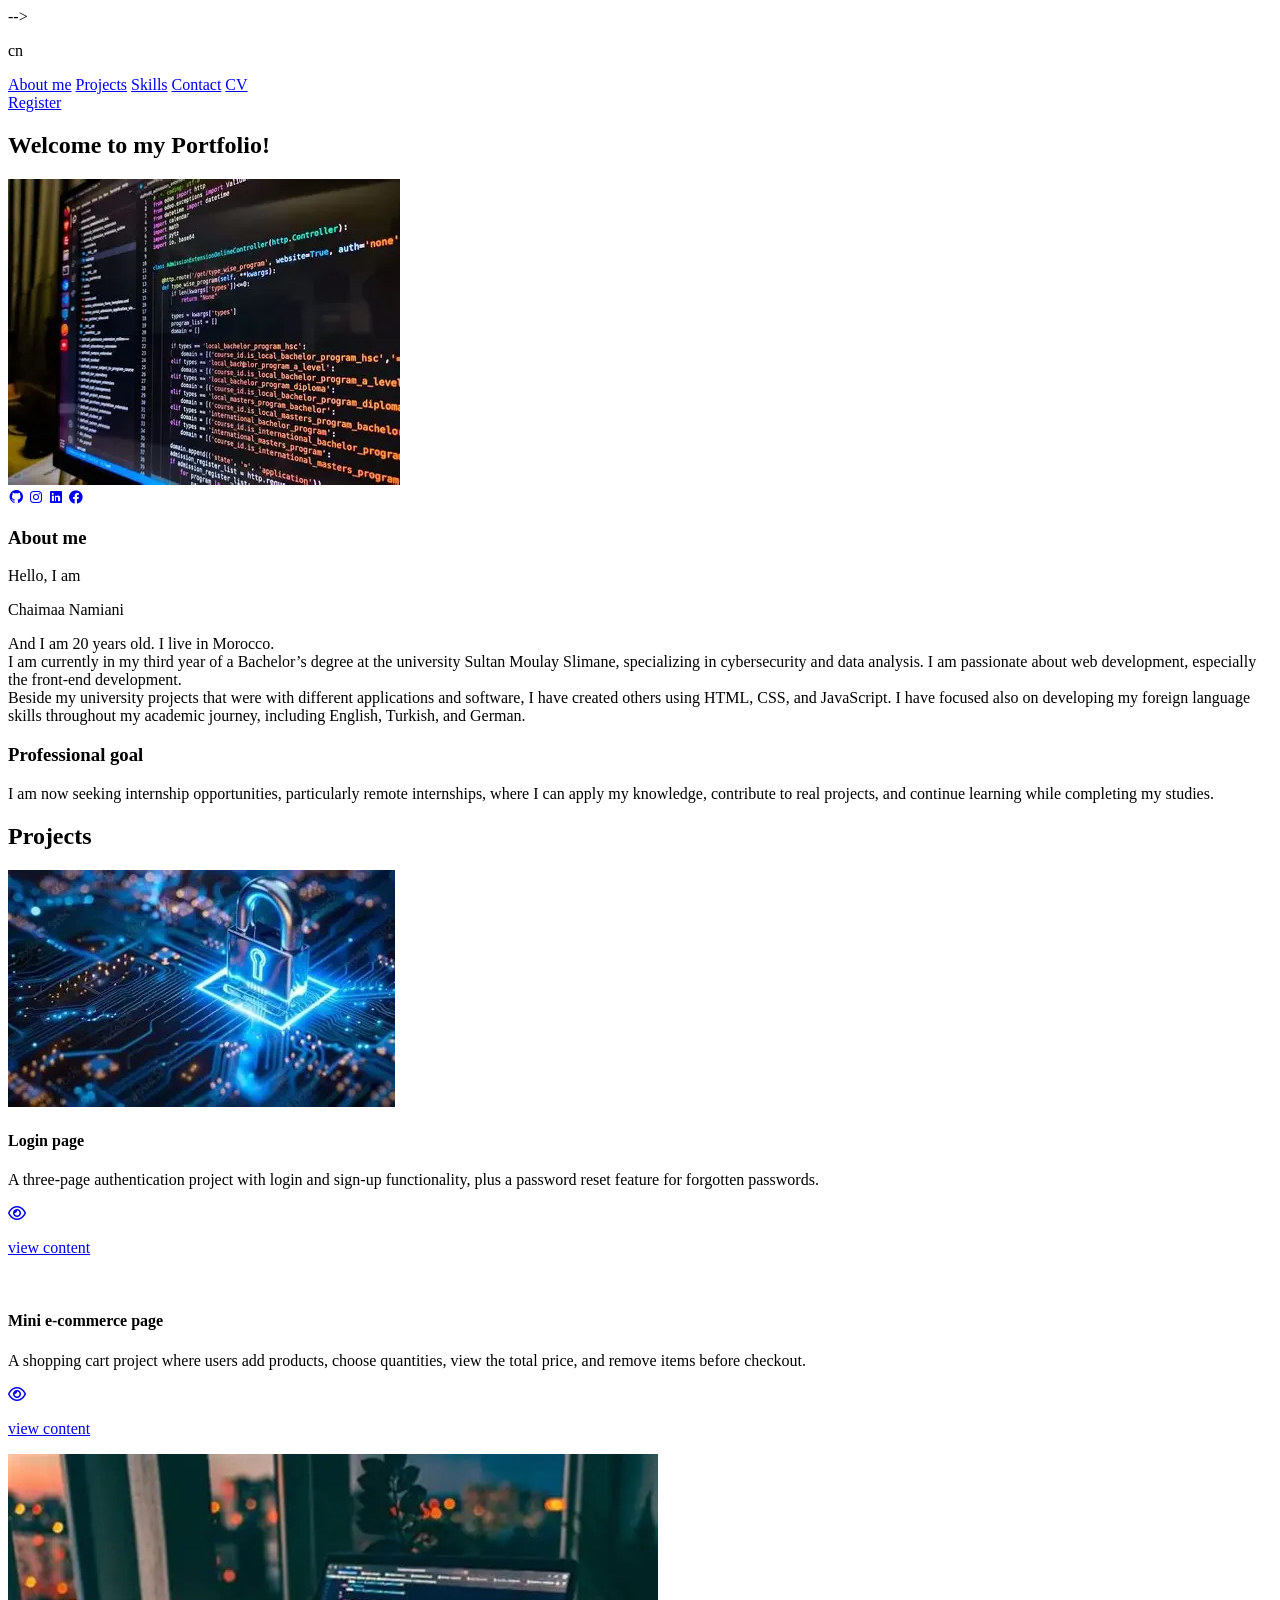
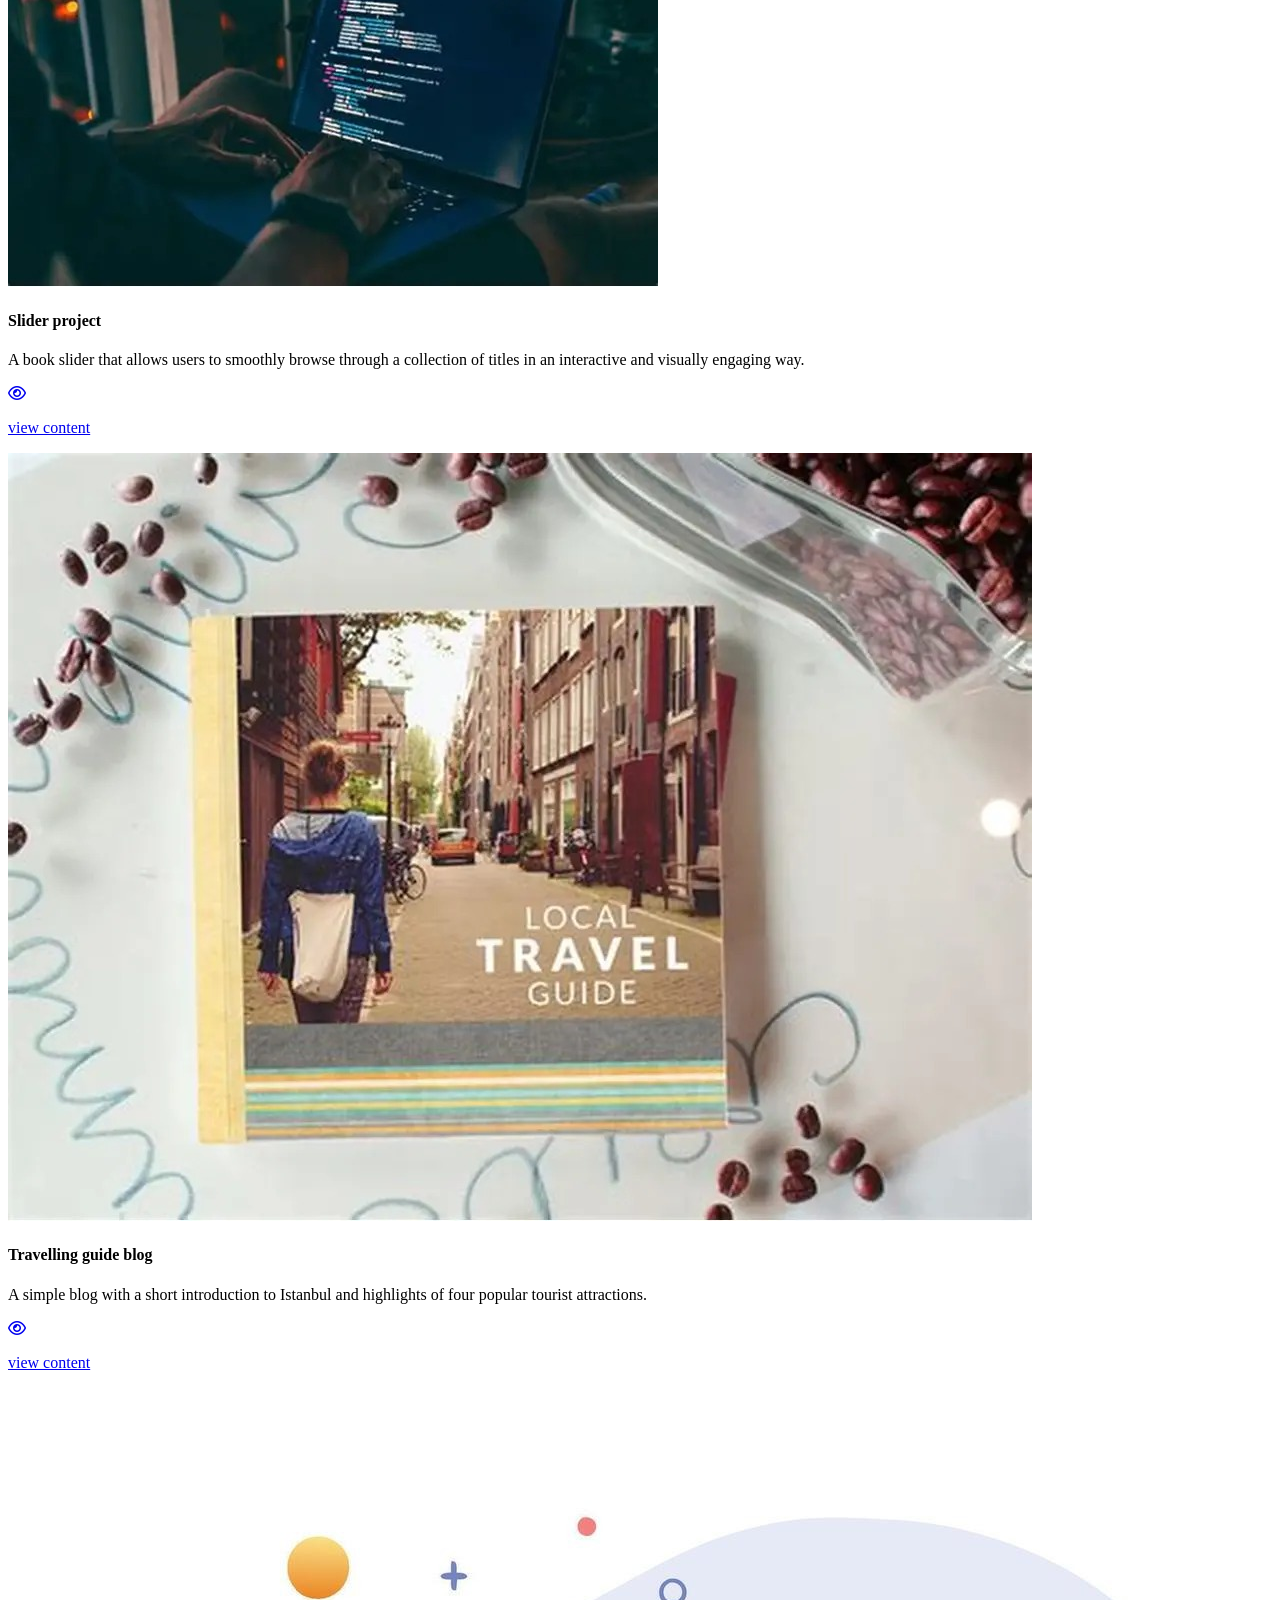
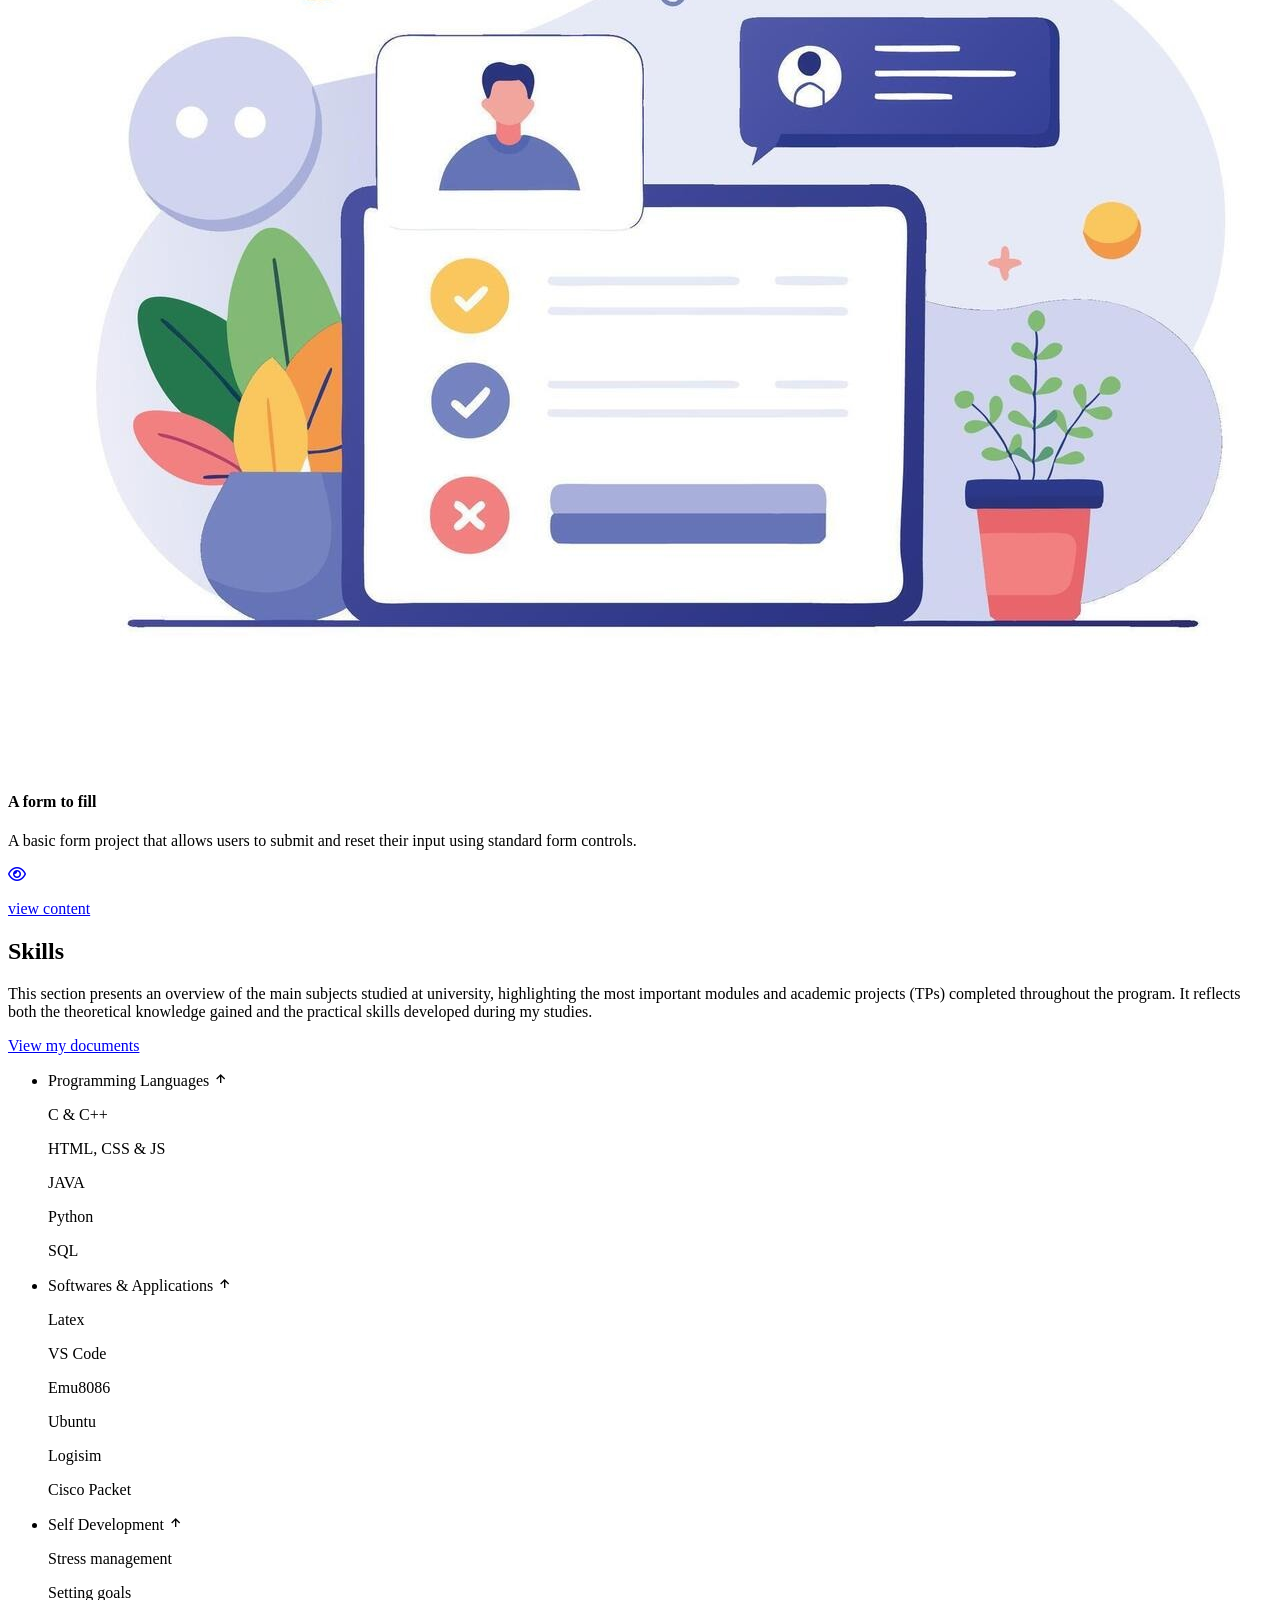
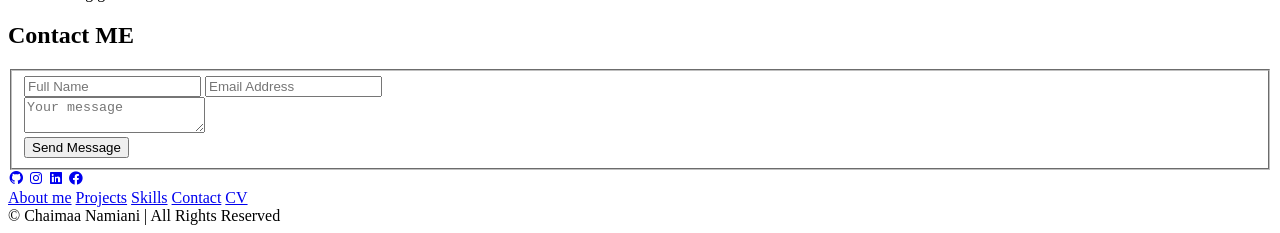
==== index.html @ a0793a9b "Update and rename portfolio.html to index.html" ====
<!doctype html>
<html lang="en">
  <head>
    <meta charset="UTF-8" />
    <meta name="viewport" content="width=device-width, initial-scale=1.0" />
    <title>Portfolio</title>
    <link rel="stylesheet" href="index.css" />
    <link
      rel="stylesheet"
      href="https://cdnjs.cloudflare.com/ajax/libs/font-awesome/6.5.0/css/all.min.css"
    />
    <link
      href="https://unpkg.com/boxicons@2.1.4/css/boxicons.min.css"
      rel="stylesheet"
    />
  </head>
  <body>
    <header>
      <nav>
        <div class="language">
  </a>
</li>
          </ul> -->
          <p class="abbreviation">cn</p>
        </div>
        <div class="spans">
          <span><a href="#aboutme">About me</a></span>
          <span><a href="#projects">Projects</a></span>
          <span><a href="#skills">Skills</a></span>
          <span><a href="#contact">Contact</a></span>
          <span><a href="#cv">CV</a></span>
        </div>
        <div class="login">
          <a href="register.html" class="logiin" target="_blank">Register</a>
        </div>
      </nav>
    </header>
    <main>
      <section class="section1" id="aboutme">
        <h1>Welcome to my Portfolio!</h1>
        <div class="aboutme">
          <div class="image">
            <img src="photos/image.png" alt="A photo of me." />
            <div class="accounts">
              <a href="https://github.com/"><i class="bx bxl-github"></i></a>
              <a href="https://www.instagram.com/chaimaanamianii/"
                ><i class="bx bxl-instagram"></i
              ></a>
              <a href="https://www.linkedin.com/in/chaimaa-namiani-6b0353353/"
                ><i class="bx bxl-linkedin-square"></i
              ></a>
              <a href="https://www.facebook.com/chaimaa.chaiima.2025"
                ><i class="bx bxl-facebook-circle"></i
              ></a>
            </div>
          </div>
          <div class="detaills">
            <h3>About me</h3>
            <p class="greetings">Hello, I am</p>
            <p class="name">Chaimaa Namiani</p>
            <p>
              And I am 20 years old. I live in Morocco. <br />
              I am currently in my third year of a Bachelor’s degree at the
              university Sultan Moulay Slimane, specializing in cybersecurity
              and data analysis. I am passionate about web development,
              especially the front-end development. <br />
              Beside my university projects that were with different
              applications and software, I have created others using HTML, CSS,
              and JavaScript. I have focused also on developing my foreign
              language skills throughout my academic journey, including English,
              Turkish, and German.
            </p>
            <h3>Professional goal</h3>
            <p>
              I am now seeking internship opportunities, particularly remote
              internships, where I can apply my knowledge, contribute to real
              projects, and continue learning while completing my studies.
            </p>
          </div>
        </div>
      </section>
      <section class="section2" id="projects">
        <h1>Projects</h1>
        <div class="content">
          <!-- first line -->
          <div class="projects-one">
            <!-- login project -->
            <div class="pro">
              <div class="imgone">
                <img src="photos/log.jpeg" alt="Login photo." />
              </div>
              <div class="toread">
                <h4>Login page</h4>
                <p class="para">
                  A three-page authentication project with login and sign-up
                  functionality, plus a password reset feature for forgotten
                  passwords.
                </p>
                <div class="view">
                  <a
                    href=" https://chaimaa-namiani.github.io/Login-Project/"
                    target="_blank"
                  >
                    <i class="fa-regular fa-eye"></i>

                    <p>view content</p>
                  </a>
                </div>
              </div>
            </div>
            <!-- ecommerce project -->
            <div class="pro">
              <div>
                <img
                  src="photos/WhatsApp Image 2026-02-17 at 22.38.02.jpeg"
                  alt=""
                />
              </div>
              <div class="toread">
                <h4>Mini e-commerce page</h4>
                <p class="para">
                  A shopping cart project where users add products, choose
                  quantities, view the total price, and remove items before
                  checkout.
                </p>
                <div class="view">
                  <a
                    href="https://chaimaa-namiani.github.io/E-commerce-Project/"
                    target="_blank"
                  >
                    <i class="fa-regular fa-eye"></i>

                    <p>view content</p>
                  </a>
                </div>
              </div>
            </div>
            <!-- slider project -->
            <div class="pro">
              <div class="imgthree">
                <img src="photos/slider.jpeg" alt="a photo of slider" />
              </div>
              <div class="toread">
                <h4>Slider project</h4>
                <p class="para">
                  A book slider that allows users to smoothly browse through a
                  collection of titles in an interactive and visually engaging
                  way.
                </p>
                <div class="view">
                  <a
                    href="https://chaimaa-namiani.github.io/Slider-Projekt/"
                    target="_blank"
                  >
                    <i class="fa-regular fa-eye"></i>
                    <p>view content</p>
                  </a>
                </div>
              </div>
            </div>
          </div>

          <!-- seconde line -->
          <div class="projects-two">
            <!--  Travelling guide project -->
            <div class="pro">
              <div class="imgtwo">
                <img src="photos/guide.jpeg" alt="Travelling photo." />
              </div>
              <div class="toread">
                <h4>Travelling guide blog</h4>
                <p class="para">
                  A simple blog with a short introduction to Istanbul and
                  highlights of four popular tourist attractions.
                </p>
                <div class="view">
                  <a
                    href=" https://chaimaa-namiani.github.io/Travelling-Project/"
                    target="_blank"
                  >
                    <i class="fa-regular fa-eye"></i>
                    <p>view content</p>
                  </a>
                </div>
              </div>
            </div>
            <!-- form project -->
            <div class="pro">
              <div class="imgtwo">
                <img src="photos/forme.jpeg" alt="A photo of a form." />
              </div>
              <div class="toread">
                <h4>A form to fill</h4>
                <p class="para">
                  A basic form project that allows users to submit and reset
                  their input using standard form controls.
                </p>
                <div class="view">
                  <a
                    href="  https://chaimaa-namiani.github.io/Platforms-Project/"
                    target="_blank"
                  >
                    <i class="fa-regular fa-eye"></i>
                    <p>view content</p>
                  </a>
                </div>
              </div>
            </div>
          </div>
        </div>
      </section>

      <section class="section3" id="skills">
        <h1>Skills</h1>
        <div class="skills">
          <div class="description">
            <p class="presentation">
              This section presents an overview of the main subjects studied at
              university, highlighting the most important modules and academic
              projects (TPs) completed throughout the program. It reflects both
              the theoretical knowledge gained and the practical skills
              developed during my studies.
            </p>
            <p class="certificat">
              <a
                href="https://drive.google.com/drive/folders/126cg7A3fvmkSEwdfFQII94ZRquI6DFOR?usp=sharing"
                target="_blank"
              >
                View my documents
              </a>
            </p>
          </div>

          <div class="studied">
            <ul>
              <li class="row" onclick="toggleMenu(this)">
                <div class="class">
                  Programming Languages
                  <i class="bx bx-up-arrow-alt diagonal"></i>
                </div>
                <div class="sub-menu-wrap" id="subMenu">
                  <div class="sub-menu">
                    <p>C & C++</p>
                    <p>HTML, CSS & JS</p>
                    <p>JAVA</p>
                    <p>Python</p>
                    <p>SQL</p>
                  </div>
                </div>
              </li>
              <li class="row" onclick="toggleMenu(this)">
                <div class="class">
                  Softwares & Applications
                  <i class="bx bx-up-arrow-alt diagonal"></i>
                </div>
                <div class="sub-menu-wrap" id="subMenu">
                  <div class="sub-menu">
                    <p>Latex</p>
                    <p>VS Code</p>
                    <p>Emu8086</p>
                    <p>Ubuntu</p>
                    <p>Logisim</p>
                    <p>Cisco Packet</p>
                  </div>
                </div>
              </li>
              <li class="row" onclick="toggleMenu(this)">
                <div class="class">
                  Self Development
                  <i class="bx bx-up-arrow-alt diagonal"></i>
                </div>
                <div class="sub-menu-wrap" id="subMenu">
                  <div class="sub-menu">
                    <p>Stress management</p>
                    <p>Setting goals</p>
                  </div>
                </div>
              </li>
            </ul>
          </div>
        </div>
      </section>
      <section class="section4" id="contact">
        <h1>Contact ME</h1>
        <form action="https://formspree.io/f/mkoqvyrd" method="POST">
          <fieldset>
            <label for="FullName"></label>
            <input
              type="text"
              name="name"
              id="FullName"
              placeholder="Full Name"
              autocomplete="on"
              required
            />
            <label for="email"></label>
            <input
              type="email"
              name="email"
              id="EmailAdd"
              placeholder="Email Address"
              autocomplete="on"
              required
            />

            <div class="msg">
              <label for="message:"></label>
              <textarea
                id="message"
                name="message"
                placeholder="Your message"
                autocomplete="on"
                required
              ></textarea>
            </div>

            <button
              type="submit"
    
            >
              Send Message
            </button>
          </fieldset>
        </form>
      </section>
    </main>
    <footer>
      <div class="footering">
        <div class="accounts">
          <a href="https://github.com/"><i class="bx bxl-github"></i></a>
          <a href="https://www.instagram.com/chaimaanamianii/"
            ><i class="bx bxl-instagram"></i
          ></a>
          <a href="https://www.linkedin.com/in/chaimaa-namiani-6b0353353/"
            ><i class="bx bxl-linkedin-square"></i
          ></a>
          <a href="https://www.facebook.com/chaimaa.chaiima.2025"
            ><i class="bx bxl-facebook-circle"></i
          ></a>
        </div>
        <div class="line">
          <span><a href="#aboutme">About me</a></span>
          <span><a href="#projects">Projects</a></span>
          <span><a href="#skills">Skills</a></span>
          <span><a href="#contact">Contact</a></span>
          <span><a href="#cv">CV</a></span>
        </div>
        <div class="last">&copy; Chaimaa Namiani | All Rights Reserved</div>
      </div>
    </footer>
    <script>
      function toggleMenu(item) {
        document.querySelectorAll(".sub-menu-wrap").forEach((menu) => {
          if (menu !== item.querySelector(".sub-menu-wrap")) {
            menu.classList.remove("open-menu");
          }
        });

        document.querySelectorAll(".diagonal").forEach((icon) => {
          if (icon !== item.querySelector(".diagonal")) {
            icon.classList.remove("rotate");
          }
        });

        const subMenu = item.querySelector(".sub-menu-wrap");
        const icon = item.querySelector(".diagonal");

        subMenu.classList.toggle("open-menu");
        icon.classList.toggle("rotate");
      }

      const translations = {};
    </script>
  </body>
</html>
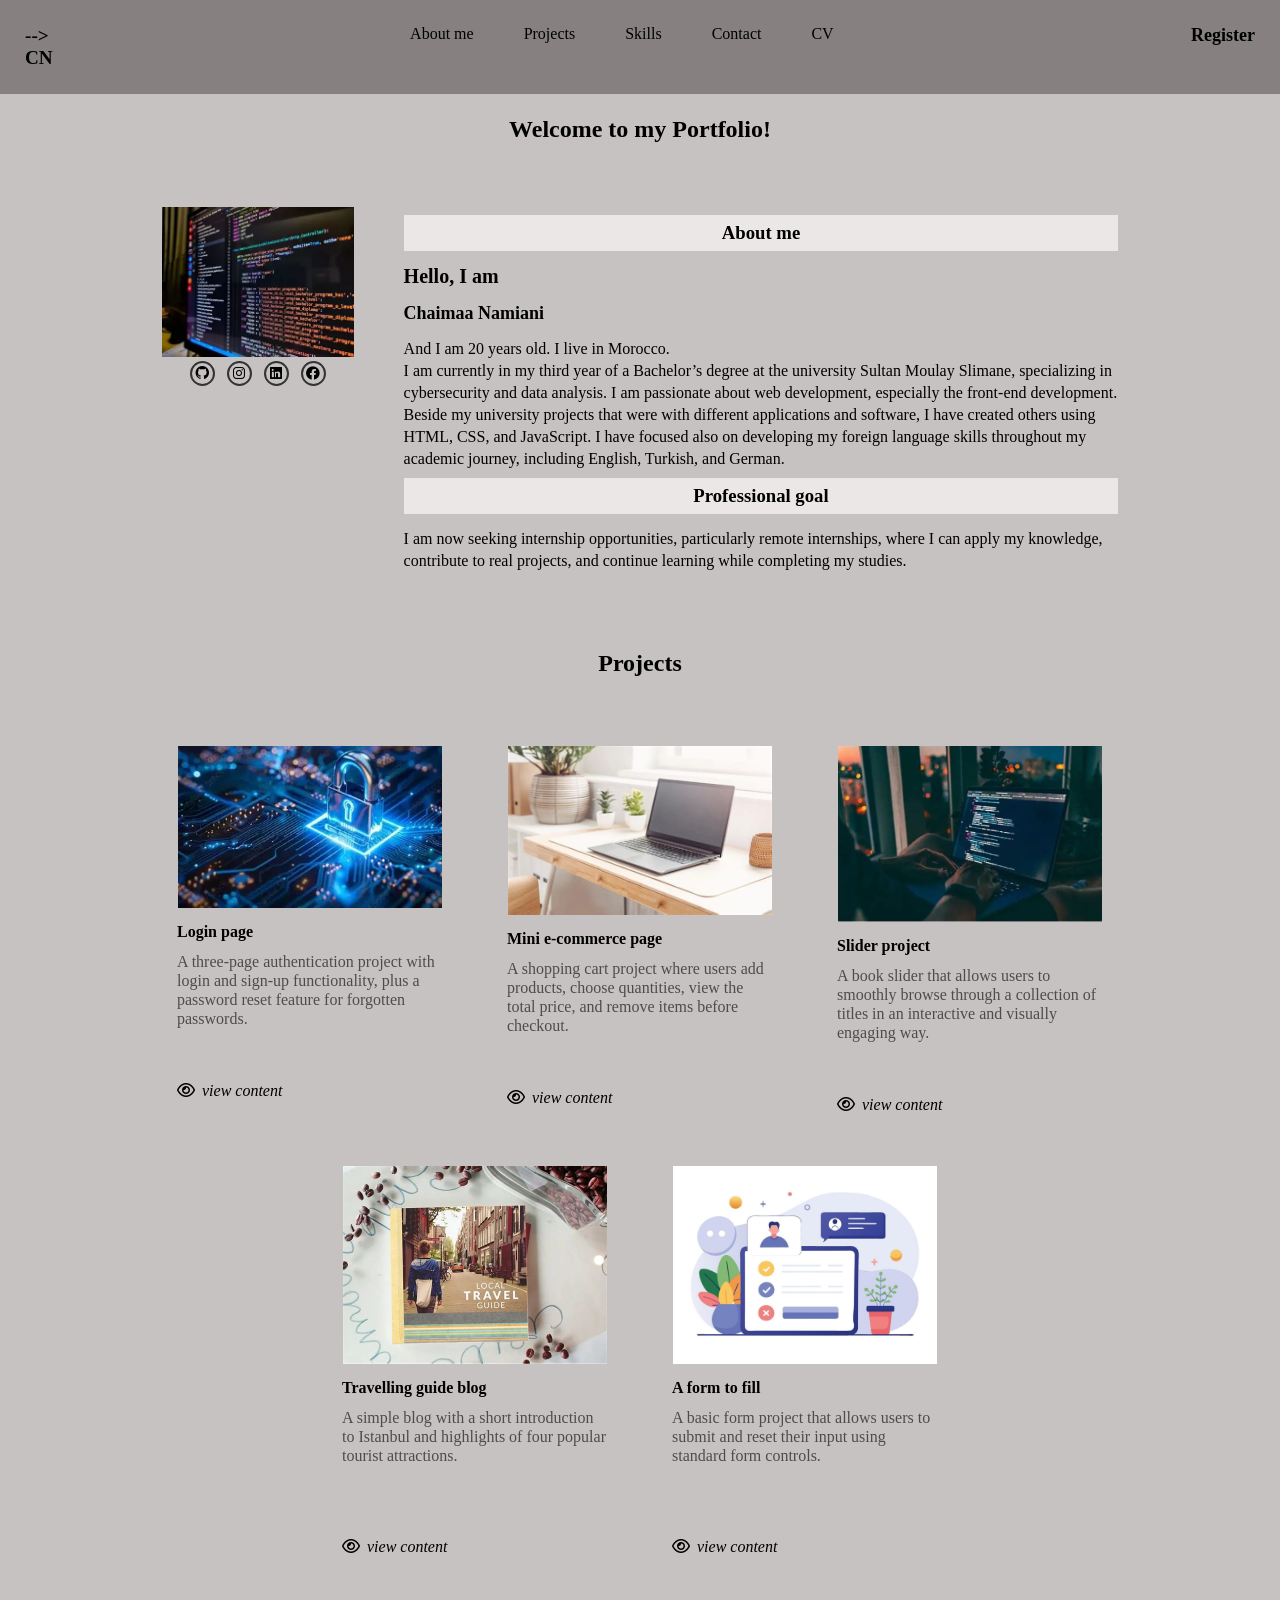
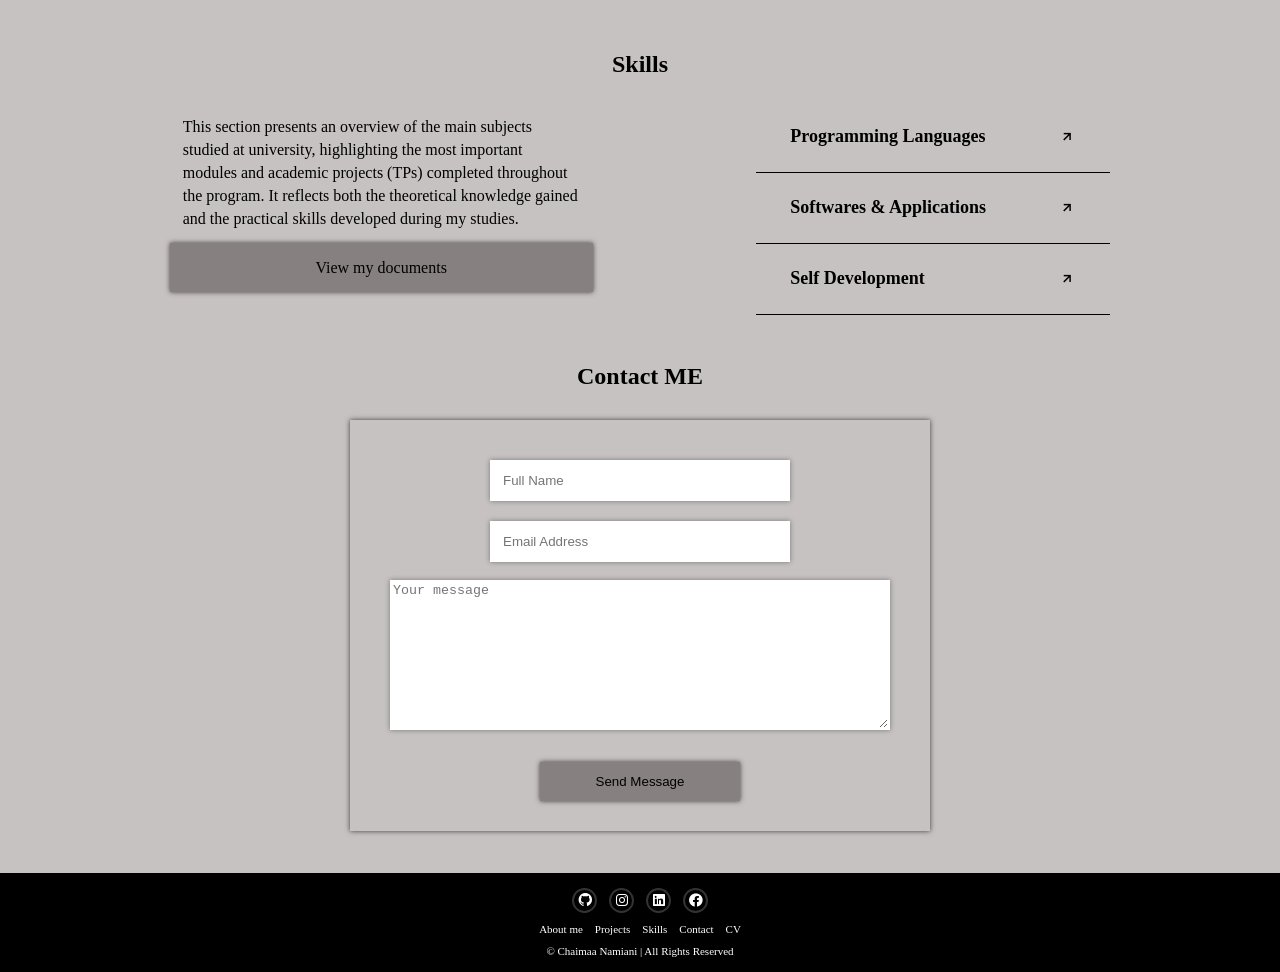
==== commit 60dbfe6d: "Update index.html" ====
--- a/index.html
+++ b/index.html
@@ -112,7 +112,7 @@
             <div class="pro">
               <div>
                 <img
-                  src="photos/WhatsApp Image 2026-02-17 at 22.38.02.jpeg"
+                  src="photos/eco.jpeg"
                   alt=""
                 />
               </div>
--- a/index.css
+++ b/index.css
@@ -0,0 +1,522 @@
+*{
+  margin:0;
+  padding:0;
+  box-sizing:border-box;
+}
+html {
+    scroll-behavior: smooth;
+}
+body {
+    font-style: normal;
+    background-color: rgb(199, 194, 194);
+         font-family: Cambria, Cochin, Georgia, Times, 'Times New Roman', serif;
+
+}
+header {
+    font-family: Cambria, Cochin, Georgia, Times, 'Times New Roman', serif;
+    background-color: rgb(134, 128, 128);
+    display: flex;
+    justify-content: space-between;
+    padding: 25px;
+    top: 0; 
+    flex-wrap: wrap;
+
+}
+nav {
+    display: flex;
+   justify-content: space-between;
+    width: 100%;
+}
+.language{
+    text-transform: uppercase;
+    font-size: larger;
+    font-weight: bolder ;
+  }
+
+header .spans {
+    font-weight: 500;
+    font-size: medium;
+      display: flex;
+      gap :50px;
+      
+}
+
+a{
+    text-decoration: none;
+    color:black ;
+}
+.spans a:hover {
+    cursor: pointer;
+    text-decoration: underline;
+    text-shadow: 1px 1px 2px rgba(0,0,0,0.25);
+}
+
+.login {
+    font-weight: bolder;
+    font-size: large;
+}
+.login a:hover {
+    cursor: pointer;
+    text-decoration: underline;
+    text-shadow: 1px 1px 2px rgba(0,0,0,0.25);
+}
+
+section {
+    padding: 12px;
+    text-align: center;
+}
+.section1{
+    padding: 2px;
+}
+.section1 h1{
+    padding-top: 20px;
+}
+.section2 {
+    text-align: center; 
+  display: flex;
+  flex-direction: column;
+}
+.aboutme {
+    display: flex;
+    justify-content: space-around;
+    width: 80%;
+    margin: 32px auto;
+    padding: 32px;
+    gap: 50px;
+}
+/* img{
+  max-width:100%;
+  height:auto;
+  display:block;
+} */
+.aboutme .image {
+     width: auto;
+    height: auto;
+   
+}
+.aboutme img{
+    width: 192px;
+}
+.detaills {
+    display: flex;
+    flex-direction: column;
+    text-align: left;
+}
+.image .accounts a i{
+    color: black;
+        float: left;
+
+}
+.detaills p {
+    margin-top: 2%;
+    line-height: 22px;
+}
+.greetings{
+    font-size: 20px;
+    font-weight: bolder;
+}
+.name {
+    font-size: 18px;
+    font-weight: 600;
+} 
+.detaills h3{
+    padding: 7px;
+    background-color: rgb(235, 231, 231);
+    text-align: center;
+        margin-top: 8px;
+
+  
+}
+.content{
+    display: flex;
+    flex-direction: column;
+    margin: 22px;
+    padding: 22px;
+    justify-content: flex-start;
+    flex-wrap: wrap;
+   
+}
+.projects-one,
+.projects-two{
+   display:flex;
+   justify-content:flex-start;
+   gap:30px;
+   flex-wrap:wrap;
+   max-width:990px;
+   margin: auto;
+   padding: 10px;
+}
+
+.pro {
+    display: block;
+    text-align: center;
+    width: 300px;
+     transition: transform 0.3s ease;
+     
+}
+.pro img{
+    width: 88%; 
+    margin-top: 15px;
+}
+.toread {
+    text-align: left;
+    margin-left: 17px;
+    margin-right: 17px;
+     /* width: 68%; */
+}
+
+h4 {
+    margin-top: 11px;
+    margin-bottom: 11px;
+    font-family: Cambria, Cochin, Georgia, Times, 'Times New Roman', serif;
+}
+.toread .para {
+    line-height: 19px;
+    margin-bottom: 17px;
+    color: rgb(77, 76, 76);
+    min-height: 113px;
+}
+.pro:hover {
+    background-color: rgb(235, 231, 231);
+     transform: scale(0.95);
+    
+   
+}
+.view p {
+   text-transform: lowercase;  
+   font-style: oblique;
+}
+.view p:hover {
+   text-transform: lowercase;  
+    cursor: pointer;
+    text-decoration: underline;
+     text-shadow: 1px 1px 2px rgba(0,0,0,0.25);
+}
+.view a {
+    display: flex;
+    gap: 7px;
+    margin-bottom: 17px;
+}
+.skills {
+    margin: 12px;
+    padding: 12px;
+    display: flex;
+    justify-content: space-evenly;
+    gap: 30px;
+}
+.description {
+    max-width: 35%;
+    display: flex;
+    flex-direction: column;
+    
+}
+.presentation {
+  text-align: left;
+}
+.description p {
+    padding: 13px;
+    line-height: 23px;
+}
+.certificat{
+      width: auto;
+    background-color: rgb(134, 128, 128);
+    border: 1px;
+    box-shadow: 0 0 5px rgba(0, 0, 0, 0.7);
+
+}
+.certificat:hover{
+    cursor: pointer;
+    background-color:  rgb(105, 100, 100);
+}
+.certificat:active {
+    background-color: rgb(134, 128, 128);
+}
+.studied ul {
+     list-style: none; 
+     
+}
+.studied li{
+    text-align: left;
+    padding-left: 17px;
+    padding-right: 17px;
+    font-size: 18px;
+    font-weight: 600;
+    border-bottom: 1.9px solid ;
+}
+.studied li:hover{
+    cursor: pointer;
+    background-color: rgb(235, 231, 231);
+} 
+.row{
+   display: flex;
+   flex-direction: column;  
+   align-items: stretch;    
+   gap: 0;
+  
+}
+.diagonal{
+   transform: rotate(45deg);
+   transition: transform 0.3s ease; 
+ }
+ .diagonal.rotate {
+  transform: rotate(225deg); 
+}
+.class {
+    display: flex;
+    justify-content: space-between;
+    align-items: center;
+    gap: 70px;
+    height: 70px;
+    padding: 0 17px;
+}
+.sub-menu-wrap {
+    /* position: absolute; */
+    /* top: 100%;
+    right: 10%; */
+    width: 320px;
+    /* width: 100%; */
+    max-height: 0; /* 0 for to be fixed in JS*/
+    transition: max-height 0.4s ease-in-out;
+    overflow: hidden;
+}
+.sub-menu-wrap.open-menu {
+    max-height: 500px;
+}
+.sub-menu {
+    background-color: rgb(134, 128, 128);
+    padding: 20px;
+    margin: 10px;
+}
+.section4{
+    text-align: center;
+}
+form{
+    max-width: 600px;
+    margin: auto;
+    padding: 10px;
+}
+
+.msg{
+    padding: 8px;
+}
+input{
+    width: 100%;
+    max-width: 300px;
+    padding: 10px;
+    margin: 10px 0;
+    border: 3.5px solid white;
+    box-shadow: 0 0 5px rgba(0,0,0,0.4);
+}
+textarea{
+    width: 100%;
+    max-width: 500px;
+    height: 150px;
+    padding: 1px;
+    border: 2px solid white;
+    box-shadow: 0 0 5px rgba(0,0,0,0.4);
+}
+fieldset {
+    margin: 20px 0;
+    padding: 30px;
+    border: 0px solid  rgb(77, 76, 76);
+    box-shadow: 0 0 5px rgba(0, 0, 0, 0.7);
+   
+}
+button{
+    width: 100%;
+    max-width: 200px;
+    padding: 12px;
+    margin-top: 20px;
+    background-color: rgb(134, 128, 128);
+    border: 1px;
+    box-shadow: 0 0 5px rgba(0, 0, 0, 0.7);
+      transition: transform 0.3s ease;
+}
+button:hover{
+    cursor: pointer;
+    background-color:  rgb(105, 100, 100);
+    transform: scale(0.95);
+}
+button:active {
+    background-color: rgb(134, 128, 128);
+}
+
+footer {
+    padding: 15px;
+    background-color:black ;
+    color: white;
+    width: auto;
+    text-align: center; 
+}
+.footering {
+  display: flex;
+  flex-direction: column;
+  align-items: center;
+  gap: 10px;  
+}
+.accounts, .line{
+    display: flex;
+    gap: 12px;
+    transition: transform 0.3s ease;
+    justify-content: center;
+}
+.accounts a{
+  width: 25px;
+  height: 25px;
+  border: 2px solid #333;
+  display: flex;
+  align-items: center;
+  justify-content: center;
+  border-radius: 50%;
+  transition: all 0.3s ease;
+
+  /* box-shadow: 0 0 5px rgba(0, 0, 0, 0.7); */
+}
+.accounts a:hover{
+    cursor: pointer;
+    /* background-color:  rgb(105, 100, 100); */
+    transform: scale(1.1);
+    /* box-shadow: 0 0 5px rgba(0, 0, 0, 0.7); */
+    box-shadow: inset 0 0 6px rgb(115, 100, 100);
+}
+.accounts a i{
+    color: white;
+    text-align: center;
+}
+.line, .last {
+    font-size: 11px;
+}
+.line span {
+      transition: transform 0.3s ease;
+}
+.line a{
+    color: white;
+}
+.line span:hover{
+    cursor: pointer;
+    transform: scale(1.1);
+}
+@media (max-width:600px){
+
+fieldset{
+    padding:20px;
+}
+
+h1{
+    font-size:22px;
+}
+
+}
+@media (max-width:992px){
+
+header{
+    flex-direction:column;
+    gap:15px;
+    align-items:center;
+}
+
+header .spans{
+    gap:25px;
+    flex-wrap:wrap;
+    justify-content:center;
+}
+
+.aboutme{
+    flex-direction:column;
+    align-items:center;
+    text-align:center;
+    width:100%;
+    margin:10px;
+    padding:10px;
+}
+
+.detaills{
+    text-align:center;
+}
+
+.skills{
+    flex-direction:column;
+    align-items:center;
+}
+
+.description{
+    max-width:90%;
+}
+
+.projects-one,
+.projects-two{
+    justify-content:center;
+}
+
+}
+@media (max-width:768px){
+
+header{
+    padding:15px;
+}
+
+.language{
+    font-size:18px;
+}
+
+header .spans{
+    gap:15px;
+    font-size:14px;
+}
+
+.aboutme img{
+    width:150px;
+}
+
+.pro{
+    width:100%;
+    max-width:320px;
+}
+
+.skills{
+    gap:15px;
+}
+
+.description p{
+    padding:8px;
+}
+
+.content{
+    margin:10px;
+    padding:10px;
+}
+
+input,
+textarea{
+    max-width:100%;
+}
+
+}
+@media (max-width:480px){
+
+h1{
+    font-size:22px;
+}
+
+h3{
+    font-size:18px;
+}
+
+header .spans{
+    flex-direction:column;
+    gap:10px;
+}
+
+.aboutme{
+    gap:20px;
+}
+
+.pro img{
+    width:100%;
+}
+
+button{
+    max-width:100%;
+}
+
+}
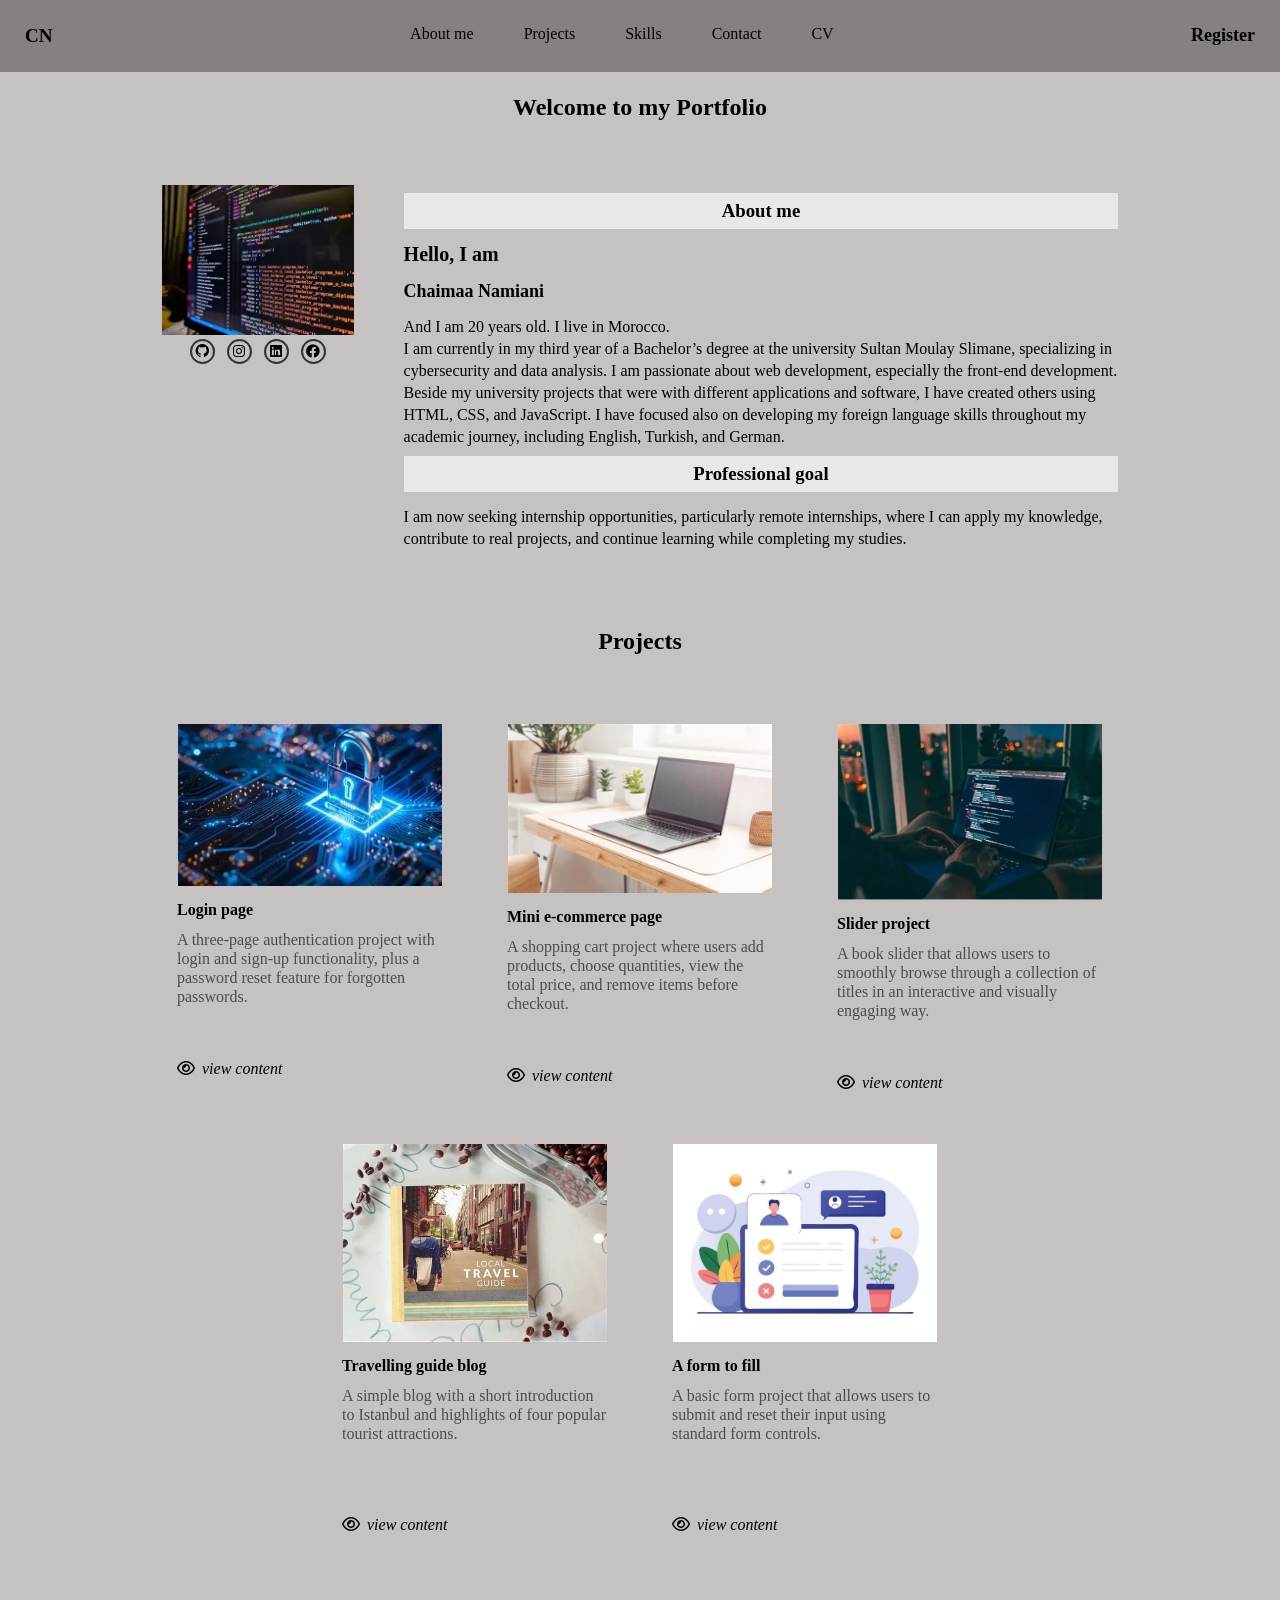
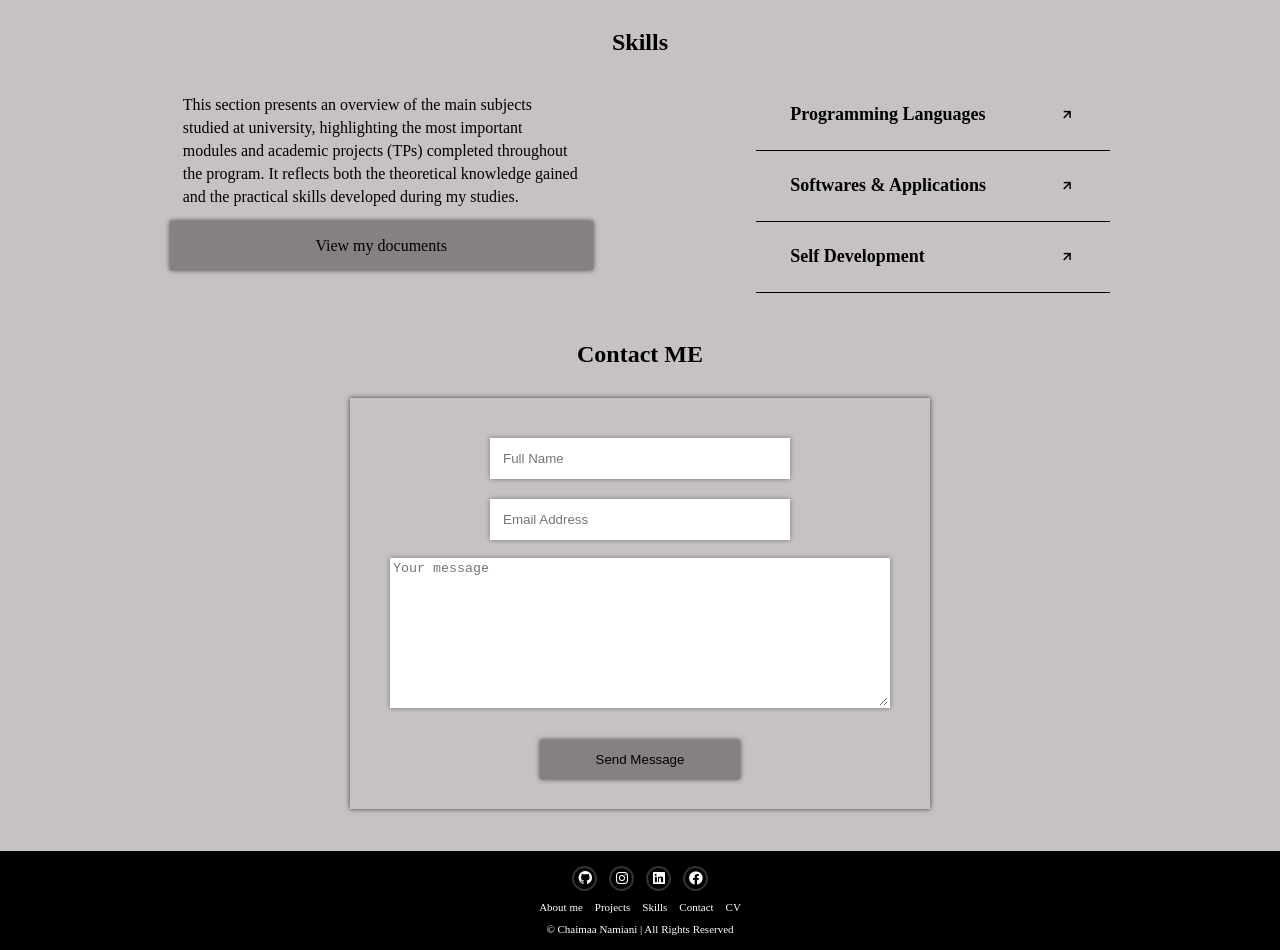
==== commit 2e16df35: "Update index.html" ====
--- a/index.html
+++ b/index.html
@@ -20,7 +20,7 @@
         <div class="language">
   </a>
 </li>
-          </ul> -->
+          </ul>
           <p class="abbreviation">cn</p>
         </div>
         <div class="spans">
@@ -37,7 +37,7 @@
     </header>
     <main>
       <section class="section1" id="aboutme">
-        <h1>Welcome to my Portfolio!</h1>
+        <h1>Welcome to my Portfolio</h1>
         <div class="aboutme">
           <div class="image">
             <img src="photos/image.png" alt="A photo of me." />
